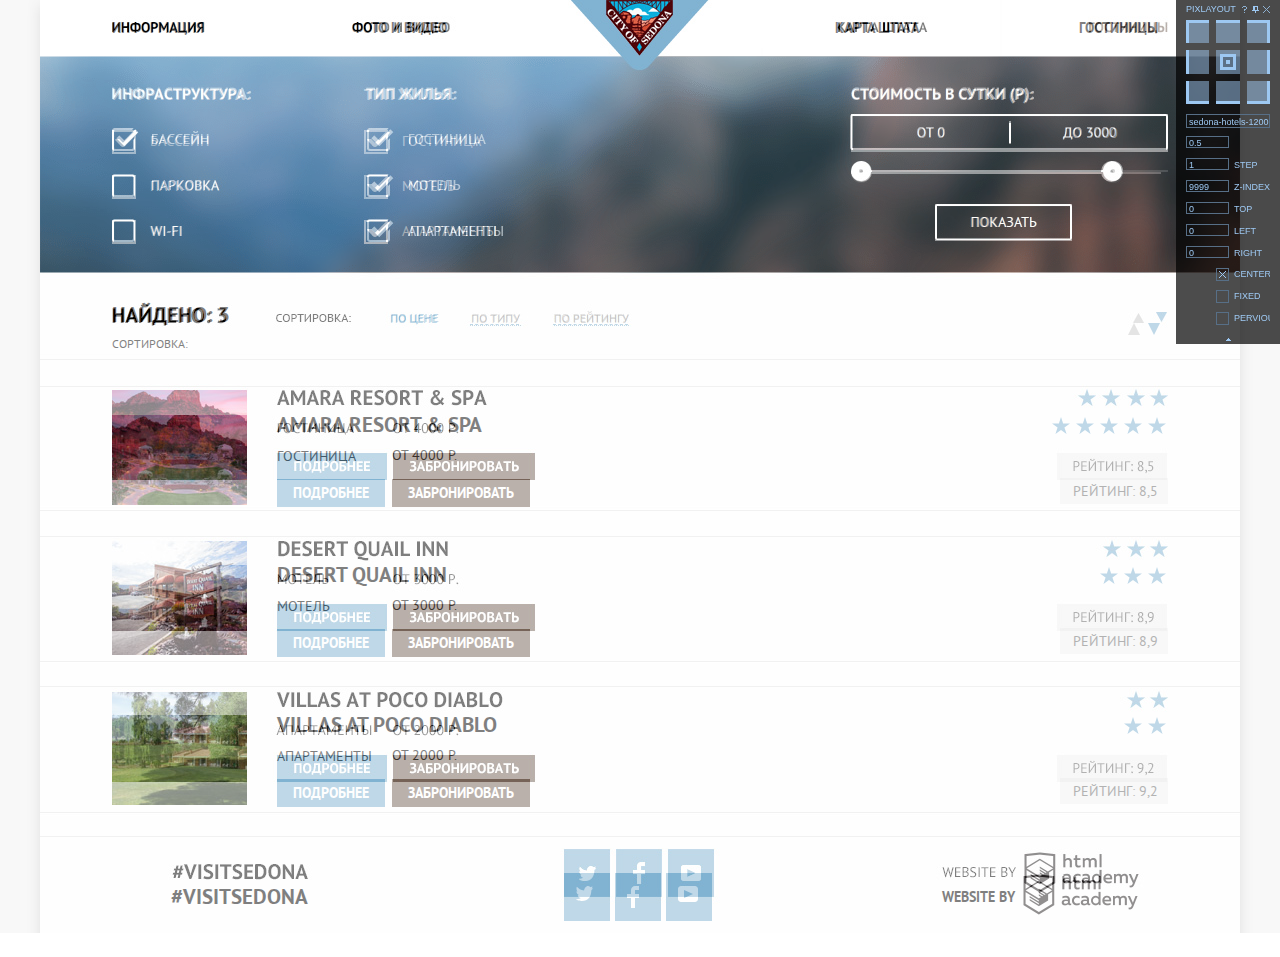
==== проект/hotels.html @ e49a7a33 "sedona-html with css without stylgute" ====
<!DOCTYPE html>
<html lang="ru">
<head>
  <title>Sedona</title>
  <meta charset="utf-8">
  <link rel="stylesheet" href="css/style.css">
  <link rel="stylesheet" href="css/normalaz.min.css">

  <script type="text/javascript" src="js/jquery-1.8.3.min.js"></script>
  <script type="text/javascript" src="js/jquery.pixlayout.0.9.7.js"></script>
  <script type="text/javascript">
  	$(function(){
  		$.pixlayout({clip: true, src: "sedona-hotels-1200.jpg", show:true, center:true, top:0, left:0, pervious: false});
  });
  </script>

</head>

<body>
  <header class="header">
    <div class="wrapper">
    <nav class="site-navigation">
      <ul class="list-menu-left">
        <li class="item-menu-left"><a href="#" class="link-item-menu">Информация</a></li>
        <li class="item-menu-left"><a href="#" class="link-item-menu">Фото и видео</a></li>
      </ul>
        <a class="linck-logo" href="index.html">
          <img src="img/logo-min.png" alt="логотип" class="logo">
        </a>
     <ul class="list-menu-right">
        <li class="item-menu-right"><a href="#" class="link-item-menu">Карта штата</a></li>
        <li class="item-menu-right"><a href="hotels.html" class="link-item-menu">Гостиницы</a></li>
      </ul>
    </nav>
  </div>
  </header>
  <main>
    <div class="wrapper">
      <section class="filter">
        <h2 class="visually-hidden">Фильтер</h2>
        <form action="#" class="filter-form row">
          <figure class="infrastructure">
            <figcaption class="infrastructure-name">Инфраструктура:</figcaption>
            <input type="checkbox" name="pool" checked id="pool">
            <label for="pool" class="pool">Бассейн</label>
            <input type="checkbox" name="parking" id="parking">
            <label for="parking" class="parking">Парковка</label>
            <input type="checkbox" name="wi-fi" id="wi-fi">
            <label for="wi-fi" class="wi-fi">Wi-fi</label>
          </figure>
          <figure class="type-of-housing">
            <figcaption class="type-of-housing-name">Тип жилья:</figcaption>
            <input type="checkbox" name="hotel" checked id="hotel">
            <label for="hotel" class="hotel">Гостиница</label>
            <input type="checkbox" name="motel" id="motel" checked>
            <label for="motel" class="motel">мотель</label>
            <input type="checkbox" name="apartment" id="apartment" checked>
            <label for="apartment" class="apartment">апартаменты</label>
          </figure>
          <div class="cost">
          <span class="name-cost">Стоимость в сутки (Р):</span>
          <p class="border-container">
          <label for="max" class="cost-min">от 0</label>
          <label for="min" class="cost-max">до 3000</label>
          </p>
          <input type="number" name="max" id="max">
          <input type="number" name="min" id="min">
          <p class="img-slider">
            <span class="img-thumb left"></span>
            <span class="img-thumb right"></span>
            <span class="track"></span>
            <span class="track-active"></span>
          </p>
          <button type="button" class="filter-btn">ПОКАЗАТЬ</button>
        </div>
        </form>
      </section>
    </div>
    <div class="wrapper">
      <section class="sorting row">
        <h2 class="visually-hidden">Сортировка товара по убыванию или возрастанию</h2>
        <p class="blog-name-sorting">
        <span class="number-of-found">Найдено: 3</span>
        <span class="name-sorting">СОРТИРОВКА:</span>
      </p>
       <p class="blog-link-sorting">
        <a href="#" class="sorting-link-price active">ПО ЦЕНЕ</a>
        <a href="#" class="sorting-link-type">ПО ТИПУ</a>
        <a href="#" class="sorting-link-rating">ПО РЕЙТИНГУ</a>
      </p>
    <p class="blog-point-sorting">
        <a href="#" class="point-increase"></a>
        <a href="#" class="point-decrease active"></a>
      </p>
      </section>
    </div>
    <div class="wrapper">
      <section class="hotels">
        <h2 class="visually-hidden">Список отелей</h2>
        <ul class="list-hotels">
          <li class="item-hotel">
            <article class="hotel row">
              <img src="img/Layer21.jpg" alt="фото Amara Resort & Spa" class="img-hotel">
              <div class="description-hotel">
                <h3 class="name-hotel">Amara Resort & Spa</h3>
                <p class="characteristic-hotel">
                <span class="type-hotel">Гостиница</span>
                <span class="cost-hotel">ОТ 4000 Р.</span>
                </p>
                <p class="btn-hotel">
                <a href="#" class="detail-hotel">Подробнее</a>
                <a href="#" class="book-hotel">Забронировать</a>
              </p>
              </div>
            <div class="rating-hotel">
              <p class="points">
                  <span class="points-rating"></span>
                  <span class="points-rating"></span>
                  <span class="points-rating"></span>
                  <span class="points-rating"></span>
                  <span class="points-rating"></span>
                </p>
                  <span class="text-rating">Рейтинг: 8,5</span>
                </div>
            </article>
          </li>
          <li class="item-hotel">
            <article class="hotel row">
              <img src="img/Layer22.jpg" alt="фото Desert Quail Inn" class="img-hotel">
              <div class="description-hotel">
                <h3 class="name-hotel">Desert Quail Inn</h3>
                <p class="characteristic-hotel">
                <span class="type-hotel">Мотель</span>
                <span class="cost-hotel">ОТ 3000 Р.</span>
               </p>
                <p class="btn-hotel">
                <a href="№" class="detail-hotel">Подробнее</a>
                <a href="№" class="book-hotel">Забронировать</a>
              </p>
              </div>
              <div class="rating-hotel">
              <p class="points">
                <span class="points-rating"></span>
                <span class="points-rating"></span>
                <span class="points-rating"></span>
              </p>
                <span class="text-rating">Рейтинг: 8,9</span>
              </div>
            </article>
          </li>
          <li class="item-hotel">
            <article class="hotel row">
              <img src="img/Layer23.jpg" alt="фото Villas at Poco Diablo" class="img-hotel">
              <div class="description-hotel">
                <h3 class="name-hotel">Villas at Poco Diablo</h3>
                <p class="characteristic-hotel">
                <span class="type-hotel">Апартаменты</span>
                <span class="cost-hotel">ОТ 2000 Р.</span>
              </p>
                <p class="btn-hotel">
                <a href="№" class="detail-hotel">Подробнее</a>
                <a href="№" class="book-hotel">Забронировать</a>
              </p>
              </div>
              <div class="rating-hotel">
              <p class="points">
                <span class="points-rating"></span>
                <span class="points-rating"></span>
              </p>
                <span class="text-rating">Рейтинг: 9,2</span>
              </div>
            </article>
          </li>
        </ul>
      </section>
    </div>
  </main>
  <div class="wrapper">
  <footer class="footer footer-fix">
      <p class="visit">
        <span>#visitSEDONA</span>
      </p>
      <ul class="list-social">
        <li class="item-social tweeter">
          <a href="#" class="visually-hidden">твитер</a>
        </li>
        <li class="item-social  fasbook">
          <a href="#" class="visually-hidden">фасбук</a>
        </li>
        <li class="item-social  yt">
          <a href="#" class="visually-hidden">youtub</a>
        </li>
      </ul>
      <div class="copyright">
        <span class="description-copyright">WEBSITE by</span>
        <a href="https://htmlacademy.ru/" class="linck-copyright">
         <img src="img/logo_html.png" alt="HTML-Academy" class="logo-academy">
        </a>
      </div>
  </footer>
</div>
  </body>
</html>
---- проект/css/style.css ----
body{
  margin: 0;
  padding: 0;
  font-family:  "PTSans","Arial", sans-serif;
  font-weight: bold;
  font-size: 14px;
  line-height: 26px;
  text-decoration: none;
  color: #000;
  text-transform: uppercase;
}
@font-face {
  font-family: "PTSans";
  font-weight: normal;
  src: url("../fonts/web/ptsans.woff");
  src: url("../fonts/web/ptsans.woff2");
}
@font-face {
  font-family: "PTSans";
  font-weight: bold;
  src: url("../fonts/web/ptsansbold.woff");
  src: url("../fonts/web/ptsansbold.woff2");
}
.wrapper {
  width: 1200px;
  margin: 0 auto;
  position: relative;
}
.row {
  display: flex;
  justify-content: space-between;
  padding: 0 72px;
}
.visually-hidden {
  position: absolute;
  overflow: hidden;
  clip: rect(0 0 0 0);
  height: 1px;
  width: 1px;
  padding: 0;
  border: 0;
}
.site-navigation {
  display: flex;
  position: relative;
  z-index: 2;
  margin-bottom: -21px;
}
.header .list-menu-left,
.header .list-menu-right {
  display: flex;
  justify-content: space-around;
  flex-wrap: wrap;
  list-style: none;
  margin: 0;
  width: 44%;
  padding: 0;
  padding-top: 15px;
  padding-bottom: 15px;
  margin-right: 48px;
}
.header .list-menu-right {
  margin-right: 0;
  margin-left: 48px;
}
.header .item-menu-right,
.header .item-menu-left {
  padding-right: 5px;
}
.header .link-item-menu {
  text-decoration: none;
  color: #000;
}
.header .linck-logo {
  display: block;
  width: 12%;
  text-decoration: none;
}
.logo-poster {
  display: flex;
  flex-direction: column;
  align-items: center;
  background-image: url("../img/intro.jpg");
  background-repeat: no-repeat;
  overflow: hidden;
  background-position: 0 -56px;
  margin-bottom: 51px;
}
.logo-poster .slogan {
  margin: 0;
  margin-top: 569px;
  margin-bottom: 26px;
  padding: 0;
  font-size: 21px;
  font-family:  "PTSans","Arial", sans-serif;
  font-weight: bold;
  width: 450px;
  text-align: center;
}
.logo-poster .text {
  color: #333;
  font-size: 14px;
  font-family:  "PTSans","Arial", sans-serif;
  font-weight: normal;
}
.features {
  position: absolute;
  top: 256px;
}
.features .list-features {
  display: flex;
  list-style: none;
  margin: 0;
  padding: 0;
  width: 100%;
  background-color: #fff;
}
.features .item-feature {
  display: flex;
  flex-direction: column;
  align-items: center;
  width: calc(100%/3);
  padding-top: 159px;
  padding-bottom: 78px;
  padding-left: 45px;
  padding-right: 46px;
}
.features .item-feature::before {
  content: "";
  display: block;
  width: 79px;
  height: 77px;
  background-image: url("../img/icon-1.svg");
  background-repeat: no-repeat;
  position: absolute;
  top: 60px;
}
.features .food::before {
  background-image: url("../img/icon-3.svg");
  background-repeat: no-repeat;
}
.features .present::before {
  background-image: url("../img/icon-2.svg");
  background-repeat: no-repeat;
}
.features .name-feature {
  font-family:  "PTSans","Arial", sans-serif;
  font-weight: bold;
  font-size: 21px;
  margin: 0;
  margin-bottom: 17px;
  padding: 0;
}
.features .description-feature{
  color: #333;
  width: 309px;
  line-height: 24px;
  text-align: center;
  margin: 0;
  padding: 0;
}
.advantages .list-advantages {
  display: flex;
  flex-wrap: wrap;
  list-style: none;
  margin: 0;
  padding: 0;
}
.advantages .item-advantage {
  display: flex;
  position: relative;
  flex-direction: column;
  align-items: center;
  width: calc(100%/3);
  padding: 46px;
  padding-bottom: 57px;
  box-sizing: border-box;
  background-color: #eeeeee;
}
.advantages .name-advantage {
  margin: 0;
  padding: 0;
  margin-bottom: 20px;
  width: 151px;
  font-family:  "PTSans","Arial", sans-serif;
  font-weight: bold;
  font-size: 21px;
  line-height: 22px;
  text-align: center;
}
.advantages .namber-advantage {
  text-align: center;
  font-weight: normal;
  padding: 0;
  margin: 0;
}
.advantages .description-advantage {
  text-align: center;
  font-weight: normal;
  padding: 0;
  margin: 0;
  width: 282px;
  margin-top: 17px;
  line-height: 23px;
}
.img-advantage-first,
 .img-advantage-second {
  background-image: url("../img/Layer3.jpg");
  background-size: 100%;
  background-repeat: no-repeat;
  background-position: center;
  background-color: #81b3d2;
  width: calc(100%/3*2);
}
.img-advantage-first {
  background-image: url("../img/Layer2.jpg");
  background-position: center;
  background-repeat: no-repeat;
}
.advantages .item-advantage:first-child,
.advantages .item-advantage:nth-child(2) {
  flex-direction: row-reverse;
  align-items: stretch;
  width: 100%;
  background-color: #81b3d2;
  padding: 0;
}
.advantages .item-advantage:first-child {
  flex-direction: row;
  margin-bottom: 328px;
}
.advantages .side-advantage {
  margin-top: 46px;
  margin-bottom: 58px;
  width: calc(100%/3);
  color: #fff;
  padding: 0;
  display: flex;
  flex-direction: column;
  align-items: center;
}
.search {
  display: flex;
  flex-direction: column;
  align-items: center;
  padding-top: 51px;

}
.search .question {
  font-family:  "PTSans","Arial", sans-serif;
  font-weight: bold;
  font-size: 30px;
  line-height: 36px;
}
.search .search-help {
  font-family:  "PTSans","Arial", sans-serif;
  font-weight: normal;
  font-size: 14px;
  line-height: 24px;
  width: 399px;
  margin: 0;
  margin-top: 22px;
  margin-bottom: 46px;
  padding: 0;
  text-align: center;
}
.search .search-btn {
  border: 0;
  padding: 31px 139px;
  font-size: 21px;
  line-height: 26px;
  font-family:  "PTSans","Arial", sans-serif;
  font-weight: bold;
  color: #fff;
  background-color: #766357;
  text-transform: uppercase;
}
.map {
  position: relative;
  z-index: 2;
}
.footer {
  position: absolute;
  z-index: 3;
  left: 0;
  display: flex;
  align-items: center;
  background-color: rgba(255,255,255,0.7);
  height: 120px;
  top: -128px;
  width: 1200px;
}
.footer .visit {
  margin: 0;
  padding: 0;
  width: calc(100%/3);
  font-size: 21px;
  line-height: 26px;
  font-family:  "PTSans","Arial", sans-serif;
  font-weight: bold;
  padding-left: 131px;
  box-sizing: border-box;
}
.footer .list-social {
  display: flex;
  list-style: none;
  justify-content: center;
  width: calc(100%/3);
  box-sizing: border-box;
  margin: 0;
  padding: 0;
}
.footer .item-social {
  padding: 13px 12px;
  background-color: #81b3d2;
  margin-right: 5px;
}
.footer .item-social::before {
  content: "";
  display: block;
  width: 22px;
  height: 22px;
  background-image: url("../img/t.svg");
  background-repeat: no-repeat;
}
.footer .fasbook::before {
  background-image: url("../img/fb-icon.svg");
  background-repeat: no-repeat;
}
.footer .yt::before {
  background-image: url("../img/youtube.svg");
  background-repeat: no-repeat;
}
.footer .copyright {
  display: flex;
  align-items: center;
  justify-content: center;
  width: calc(100%/3);
  box-sizing: border-box;
}
.footer .linck-copyright {
  margin-left: 8px;
  margin-top: 3px;
}
.search-popup {
  display: none;
}
.filter {
  background-image: url("../img/filter background.png");
}
.filter .filter-form {
  padding-top: 27px;
}
.filter .infrastructure,
.filter .type-of-housing {
  margin: 0;
  display: flex;
  flex-direction: column;
  width: 488px;
  padding-left: 19px;
}
.filter .infrastructure{
  width: 241px;
  padding-left: 0;
}
.filter .infrastructure-name,
.filter .type-of-housing-name {
  color: #fff;
  text-transform: uppercase;
  font-size: 16px;
  line-height: 21px;
  font-weight: bold;
  font-family:  "PTSans","Arial", sans-serif;
  margin-bottom: 25px;
}
.infrastructure label,
.type-of-housing label {
  color: #fff;
  position: relative;
  text-transform: uppercase;
  vertical-align: middle;
  font-size: 14px;
  line-height: 21px;
  font-weight: normal;
  font-family:  "PTSans","Arial", sans-serif;
  margin-bottom: 21px;
}
.infrastructure input[type="checkbox"],
.type-of-housing input[type="checkbox"] {
  display: none;
}
.infrastructure input[type="checkbox"] + label::before,
.type-of-housing input[type="checkbox"] + label::before {
  content: "";
  display: inline-block;
  vertical-align: middle;
  width: 20px;
  height: 20px;
  border: 2px solid #fff;
  margin-right: 14px;
}
.infrastructure input[type="checkbox"]:checked + label::after,
.type-of-housing input[type="checkbox"]:checked + label::after {
  content: "";
  display: block;
  position: absolute;
  top: -1px;
  left: 3px;
  width: 15px;
  border-radius: 4px;
  height: 5px;
  border: 4px solid #fff;
  border-top-color: transparent;
  border-right-color: transparent;
  transform: rotate(-45deg);
}

.cost {
  width: 328px;
  padding-left: 14px;
  margin-top: -2px;
}
.cost .name-cost {
  color: #fff;
  text-transform: uppercase;
  font-size: 16px;
  line-height: 21px;
  font-weight: bold;
  font-family:  "PTSans","Arial", sans-serif;
}
.cost .border-container {
  padding-top: 4px;
  padding-bottom: 4px;
  border: 2px solid #fff;
  margin: 0;
  margin-top: 6px;
}
.cost label {
  display: inline-block;
  width: 151px;
  text-align: center;
  color: #fff;
  text-transform: uppercase;
  font-size: 14px;
  line-height: 21px;
  font-weight: normal;
  font-family:  "PTSans","Arial", sans-serif;
}
.cost .cost-min {
  border-right: 2px solid #fff;
  width: 156px;
}
.cost input[type="number"]{
  display: none;
}
.cost .img-slider {
  margin: 0;
  padding: 0;
  position: relative;
  margin-top: 20px;
  margin-bottom: 40px;
}
.cost .track {
  position: absolute;
  display: block;
  width: 310px;
  height: 2px;
  background-color: rgba(255,255,255,0.5);
}
.cost .track-active {
  position: absolute;
  display: block;
  width: 255px;
  height: 2px;
  background-color: #FFF;
}
.cost .img-thumb {
  position: absolute;
  top: -11px;
  display: block;
  width: 21px;
  height: 21px;
  border: 9px solid #fff;
  box-sizing: border-box;
  border-radius: 50%;
  background-color: rgba(255,255,255,0.5);
}
.cost .right {
  position: absolute;
  top: -11px;
  left: 250px;
}
.cost .filter-btn {
  background-color: transparent;
  border: 2px solid #fff;
  color: #fff;
  text-transform: uppercase;
  font-size: 14px;
  line-height: 21px;
  font-weight: normal;
  font-family:  "PTSans","Arial", sans-serif;
  padding: 6px 33px;
  margin-left: 84px;
  margin-top: 12px;
  margin-bottom: 31px;
}
.sorting {
  padding-top: 30px;
  padding-bottom: 30px;
}
.sorting .number-of-found {
  margin-right: 43px;
  text-transform: uppercase;
  font-size: 21px;
  line-height: 26px;
  font-weight: bold;
  font-family:  "PTSans","Arial", sans-serif;
  color: #000;
}
.sorting .name-sorting {
  text-transform: uppercase;
  font-size: 12px;
  line-height: 18px;
  font-weight: normal;
  font-family:  "PTSans","Arial", sans-serif;
  color: #000;
}
.sorting [class^="sorting-link"] {
  margin-left: 30px;
  text-transform: uppercase;
  font-size: 12px;
  line-height: 18px;
  font-weight: normal;
  font-family:  "PTSans","Arial", sans-serif;
  color: rgba(0,0,0,0.3);
  text-decoration-color: #81b3d2;
  text-decoration-style: dashed;
}
.sorting [class^="sorting-link"].active {
  text-decoration: none;
  color: #81b3d2;
}
.sorting [class^="blog"] {
  box-sizing: border-box;
  margin: 0;
  padding: 0;
}
.blog-name-sorting {
  width: 241px;
}
.sorting .blog-link-sorting {
  width: 576px;
  display: block;
  padding-left: 7px;
  padding-top: 3px;
}
.blog-point-sorting {
  width: 241px;
  display: flex;
  justify-content: flex-end;
  align-items: center;
}
.sorting .point-increase,
.sorting .point-decrease {
  text-decoration: none;
  width: 20px;
}
.sorting .point-increase::before {
  display: block;
  content: "";
  width: 0px;
  border: 12px solid #cacaca;
  border-left-width: 6px;
  border-right-width: 6px;
  border-left-color: transparent;
  border-right-color: transparent;
  height: 0px;
  border-top: 0;
}
.sorting .point-decrease::before {
  display: block;
  content: "";
  width: 0px;
  border: 12px solid #81b3d2;
  border-left-width: 6px;
  border-right-width: 6px;
  border-left-color: transparent;
  border-right-color: transparent;
  height: 0px;
  border-bottom: 0;
}
.hotels .list-hotels {
  list-style: none;
  margin: 0;
  padding: 0;
}
.hotels .item-hotel {
  border-top: 1px solid #e5e5e5;
  margin: 0;
  padding: 0;
  padding-top: 25px;
  padding-bottom: 31px;
}
.hotels .img-hotel {
  width: 135px;
  margin-top: 3px;
  margin-right: 30px;
}
.hotels .description-hotel {
  display: flex;
  flex-direction: column;
  justify-content: flex-start;
  margin-right: auto;
  width: 360px;
  box-sizing: border-box;
  text-transform: uppercase;
  font-size: 14px;
  line-height: 21px;
  font-weight: normal;
  font-family:  "PTSans","Arial", sans-serif;
  color: #000;
}
.hotels .rating-hotel {
  width: 241px;
}
.hotels .name-hotel {
  margin: 0;
  padding: 0;
  margin-bottom: 7px;
  text-transform: uppercase;
  font-size: 21px;
  line-height: 26px;
  font-weight: bold;
  font-family:  "PTSans","Arial", sans-serif;
  color: #000;
}
.hotels .characteristic-hotel {
  margin: 0;
  margin-bottom: 16px;
  padding: 0;
}
.hotels .type-hotel {
  display: inline-block;
  width: 111px;
  vertical-align: middle;
}
.hotels .btn-hotel {
  margin: 0;
  padding: 0;
}
.hotels .detail-hotel,
.hotels .book-hotel {
  text-decoration: none;
  text-transform: uppercase;
  font-size: 14px;
  line-height: 21px;
  font-weight: bold;
  font-family:  "PTSans","Arial", sans-serif;
  color: #fff;
  padding: 5px 16px;
  background-color: #81b3d2;
}
.hotels .book-hotel {
  background-color: #766357;
  margin-left: 3px;
}
.hotels .points {
  margin: 0;
  margin-bottom: 40px;
  padding: 0;
  text-align: end;
}
.hotels .points-rating {
  display: inline-block;
  vertical-align: middle;
  background-image: url("../img/star .svg");
  background-repeat: no-repeat;
  width: 20px;
  height: 20px;
}
.hotels .text-rating {
  display: block;
  padding-left: 13px;
  margin-left: 133px;
  background-color: #f2f2f2;
  color: #666666;
  font-weight: normal;
}
.footer-fix {
  position: static;
  border-top:  1px solid #e5e5e5;
}
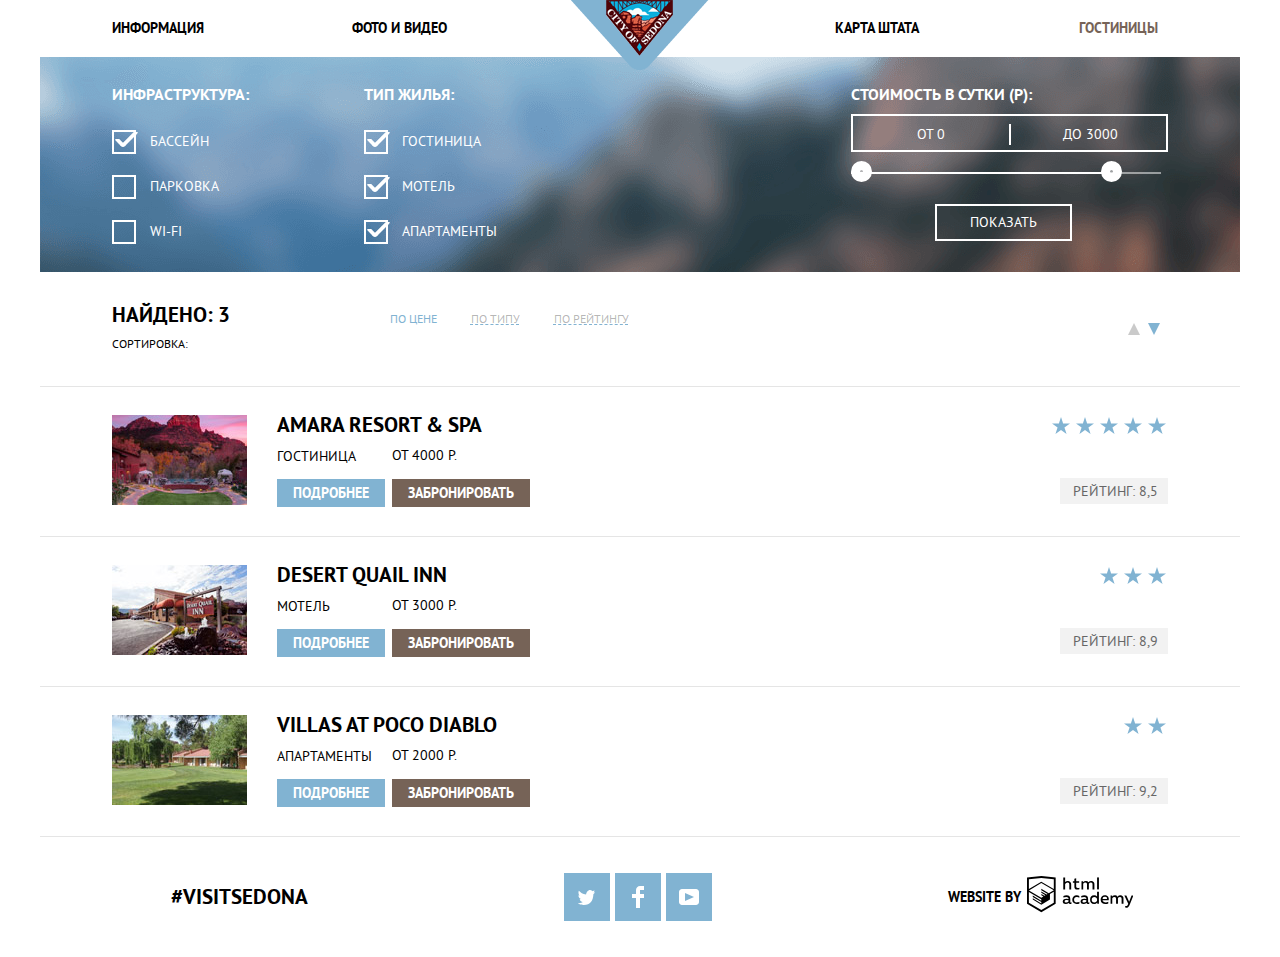
==== commit 06eceda1: "без JS" ====
--- a/проект/hotels.html
+++ b/проект/hotels.html
@@ -3,17 +3,8 @@
 <head>
   <title>Sedona</title>
   <meta charset="utf-8">
-  <link rel="stylesheet" href="css/style.css">
+  <link rel="stylesheet" href="css/style-pref.css">
   <link rel="stylesheet" href="css/normalaz.min.css">
-
-  <script type="text/javascript" src="js/jquery-1.8.3.min.js"></script>
-  <script type="text/javascript" src="js/jquery.pixlayout.0.9.7.js"></script>
-  <script type="text/javascript">
-  	$(function(){
-  		$.pixlayout({clip: true, src: "sedona-hotels-1200.jpg", show:true, center:true, top:0, left:0, pervious: false});
-  });
-  </script>
-
 </head>
 
 <body>
@@ -25,11 +16,11 @@
         <li class="item-menu-left"><a href="#" class="link-item-menu">Фото и видео</a></li>
       </ul>
         <a class="linck-logo" href="index.html">
-          <img src="img/logo-min.png" alt="логотип" class="logo">
+          <img src="img/logo-min.png" alt="логотип" class="logo" width="138" height="70">
         </a>
      <ul class="list-menu-right">
         <li class="item-menu-right"><a href="#" class="link-item-menu">Карта штата</a></li>
-        <li class="item-menu-right"><a href="hotels.html" class="link-item-menu">Гостиницы</a></li>
+        <li class="item-menu-right"><a href="hotels.html" class="link-item-menu-current">Гостиницы</a></li>
       </ul>
     </nav>
   </div>
@@ -100,9 +91,9 @@
         <ul class="list-hotels">
           <li class="item-hotel">
             <article class="hotel row">
-              <img src="img/Layer21.jpg" alt="фото Amara Resort & Spa" class="img-hotel">
+              <img src="img/Layer21.jpg" alt="фото Amara Resort & Spa" class="img-hotel" width="135" height="90">
               <div class="description-hotel">
-                <h3 class="name-hotel">Amara Resort & Spa</h3>
+                <a href="#" class="linck-name-hotel"><h3 class="name-hotel">Amara Resort & Spa</h3></a>
                 <p class="characteristic-hotel">
                 <span class="type-hotel">Гостиница</span>
                 <span class="cost-hotel">ОТ 4000 Р.</span>
@@ -126,9 +117,9 @@
           </li>
           <li class="item-hotel">
             <article class="hotel row">
-              <img src="img/Layer22.jpg" alt="фото Desert Quail Inn" class="img-hotel">
+              <img src="img/Layer22.jpg" alt="фото Desert Quail Inn" class="img-hotel" width="135" height="90">
               <div class="description-hotel">
-                <h3 class="name-hotel">Desert Quail Inn</h3>
+                <a href="#" class="linck-name-hotel"><h3 class="name-hotel">Desert Quail Inn</h3></a>
                 <p class="characteristic-hotel">
                 <span class="type-hotel">Мотель</span>
                 <span class="cost-hotel">ОТ 3000 Р.</span>
@@ -150,9 +141,9 @@
           </li>
           <li class="item-hotel">
             <article class="hotel row">
-              <img src="img/Layer23.jpg" alt="фото Villas at Poco Diablo" class="img-hotel">
+              <img src="img/Layer23.jpg" alt="фото Villas at Poco Diablo" class="img-hotel" width="135" height="90">
               <div class="description-hotel">
-                <h3 class="name-hotel">Villas at Poco Diablo</h3>
+                <a href="#" class="linck-name-hotel"><h3 class="name-hotel">Villas at Poco Diablo</h3></a>
                 <p class="characteristic-hotel">
                 <span class="type-hotel">Апартаменты</span>
                 <span class="cost-hotel">ОТ 2000 Р.</span>
@@ -194,7 +185,19 @@
       <div class="copyright">
         <span class="description-copyright">WEBSITE by</span>
         <a href="https://htmlacademy.ru/" class="linck-copyright">
-         <img src="img/logo_html.png" alt="HTML-Academy" class="logo-academy">
+          <svg data-name="Layer-1" viewBox="0 0 113 39">
+          <path d="M401.93,351.51a2.07,2.07,0,0,0,.58-0.11v1.4a3.41,3.41,0,0,1-1.24.22,1.75,1.75,0,0,1-1.75-1,5.08,5.08,0,0,1-3.3,1.13c-1.59,0-3.06-.87-3.06-2.68,0-2.24,2.08-2.93,3.9-2.93a11.63,11.63,0,0,1,2.28.26v-0.31c0-1.09-.8-1.86-2.3-1.86a7.79,7.79,0,0,0-3.15.67v-1.79a10.72,10.72,0,0,1,3.35-.58c2.48,0,4,1.18,4,3.83v3.14A0.57,0.57,0,0,0,401.93,351.51Zm-6.76-1.19a1.42,1.42,0,0,0,1.64,1.29,3.56,3.56,0,0,0,2.53-1V349.1a10.21,10.21,0,0,0-1.9-.22C396.34,348.89,395.17,349.23,395.17,350.33Z" transform="translate(-355.09 -323.29)" fill="#fff"/>
+          <path d="M408.15,343.91a5.29,5.29,0,0,1,2.7.67v1.79a4.28,4.28,0,0,0-2.42-.73,2.89,2.89,0,1,0,0,5.76,5.26,5.26,0,0,0,2.55-.67v1.8a6.58,6.58,0,0,1-2.9.6,4.42,4.42,0,0,1-4.72-4.54A4.54,4.54,0,0,1,408.15,343.91Z" transform="translate(-355.09 -323.29)" fill="#fff"/>
+          <path d="M420.93,351.51a2.07,2.07,0,0,0,.58-0.11v1.4a3.41,3.41,0,0,1-1.24.22,1.75,1.75,0,0,1-1.75-1,5.08,5.08,0,0,1-3.3,1.13c-1.59,0-3.06-.87-3.06-2.68,0-2.24,2.08-2.93,3.9-2.93a11.63,11.63,0,0,1,2.28.26v-0.31c0-1.09-.8-1.86-2.3-1.86a7.79,7.79,0,0,0-3.15.67v-1.79a10.72,10.72,0,0,1,3.35-.58c2.48,0,4,1.18,4,3.83v3.14A0.57,0.57,0,0,0,420.93,351.51Zm-6.76-1.19a1.42,1.42,0,0,0,1.64,1.29,3.56,3.56,0,0,0,2.53-1V349.1a10.21,10.21,0,0,0-1.9-.22C415.33,348.89,414.17,349.23,414.17,350.33Z" transform="translate(-355.09 -323.29)" fill="#fff"/>
+          <path d="M431.76,340.14V352.9H430v-1.39a4.07,4.07,0,0,1-3.35,1.62,4.62,4.62,0,0,1,0-9.22,4,4,0,0,1,3.15,1.37v-5.14h2ZM427,345.62a2.9,2.9,0,0,0,0,5.8,3,3,0,0,0,2.79-1.84v-2.13A3.06,3.06,0,0,0,427,345.62Z" transform="translate(-355.09 -323.29)" fill="#fff"/>
+          <path d="M438.08,343.91c3.48,0,4.68,2.81,4.12,5.34h-6.58c0.22,1.57,1.75,2.22,3.35,2.22a6.41,6.41,0,0,0,2.77-.62v1.68a7.5,7.5,0,0,1-3.14.6c-2.68,0-5-1.53-5-4.61A4.39,4.39,0,0,1,438.08,343.91Zm0.09,1.62a2.39,2.39,0,0,0-2.57,2.26h4.85A2.06,2.06,0,0,0,438.17,345.53Z" transform="translate(-355.09 -323.29)" fill="#fff"/>
+          <path d="M444.19,352.9v-8.75h1.73v1.09a4,4,0,0,1,2.92-1.33,3,3,0,0,1,2.73,1.4,4.33,4.33,0,0,1,3.06-1.4,3.21,3.21,0,0,1,3.32,3.52v5.47h-2v-5.41a1.67,1.67,0,0,0-1.73-1.84,2.94,2.94,0,0,0-2.17,1.18c0,0.2,0,.4,0,0.6v5.47h-2v-5.41a1.67,1.67,0,0,0-1.73-1.84,3.11,3.11,0,0,0-2.32,1.35v5.91h-2Z" transform="translate(-355.09 -323.29)" fill="#fff"/>
+          <path d="M466.56,344.15h2l-4.1,9.93c-0.95,2.28-2.19,3-3.52,3a5,5,0,0,1-1.15-.15v-1.66a3,3,0,0,0,.89.13c0.95,0,1.66-.67,2.17-2l0.18-.44-4.16-8.82H461l3,6.6Z" transform="translate(-355.09 -323.29)" fill="#fff"/>
+          <path d="M395.75,324.82v5a4,4,0,0,1,2.83-1.2,3.41,3.41,0,0,1,3.61,3.57v5.41h-2v-5.16a1.9,1.9,0,0,0-2-2.1,3.08,3.08,0,0,0-2.44,1.46v5.8h-2V324.82h2Z" transform="translate(-355.09 -323.29)" fill="#fff"/>
+          <path d="M407.52,325.71v3.12h3.17v1.71h-3.17v4c0,1.15.53,1.53,1.66,1.53a4.71,4.71,0,0,0,1.77-.35v1.68a7.14,7.14,0,0,1-2.35.38,2.68,2.68,0,0,1-3-2.88v-4.38H404v-1.71h1.57v-2.64Z" transform="translate(-355.09 -323.29)" fill="#fff"/>
+          <path d="M413.19,337.58v-8.75h1.73v1.09a4,4,0,0,1,2.92-1.33,3,3,0,0,1,2.73,1.4,4.33,4.33,0,0,1,3.06-1.4,3.21,3.21,0,0,1,3.32,3.52v5.47h-2v-5.41a1.67,1.67,0,0,0-1.73-1.84,2.94,2.94,0,0,0-2.17,1.18c0,0.2,0,.4,0,0.6v5.47h-2v-5.41a1.67,1.67,0,0,0-1.73-1.84,3.11,3.11,0,0,0-2.32,1.35v5.91h-2Z" transform="translate(-355.09 -323.29)" fill="#fff"/>
+          <rect x="74.72" y="1.52" width="1.95" height="12.76" fill="#fff"/>
+          <path d="M370.53,323.31l-0.16,0-15.28,1.6v28L370.37,362l15.28-9.09v-28Zm13.12,28.45-13.28,7.9-13.28-7.9V340.28l13.22,7.87,0,1.43-9.07-5.4v1.38l9.11,5.47,0,1.46-9.1-5.42v1.38l9.11,5.47h0l9.19-5.5v-1.39h0v-4.52l4.1-2.45v11.67Zm0-13.16L380,340.74h0l-1.68,1-8-4.76v1.38l6.84,4.07-0.06,0-0.15.09-1,.57-5.64-3.36v1.38l4.45,2.65-1.05.7,0,0-3.36-2v1.38l2.21,1.3-2.25,1.35-13.16-7.82,13.17-7.92h0Zm0-1.39-13.35-7.87h0l-13.2,7.86v-10.5l13.28-1.39,13.28,1.39v10.51Z" transform="translate(-355.09 -323.29)" fill="#fff"/></svg>
         </a>
       </div>
   </footer>
--- a/проект/css/style-pref.css
+++ b/проект/css/style-pref.css
@@ -0,0 +1,1161 @@
+body{
+  margin: 0;
+  padding: 0;
+
+  font-family:  "PTSans","Arial", sans-serif;
+  font-weight: bold;
+  font-size: 14px;
+  line-height: 26px;
+  text-decoration: none;
+  color: #000;
+  text-transform: uppercase;
+}
+@font-face {
+  font-family: "PTSans";
+  font-weight: normal;
+  src: url("../fonts/web/ptsans.woff");
+  src: url("../fonts/web/ptsans.woff2");
+}
+@font-face {
+  font-family: "PTSans";
+  font-weight: bold;
+  src: url("../fonts/web/ptsansbold.woff");
+  src: url("../fonts/web/ptsansbold.woff2");
+}
+.wrapper {
+  width: 1200px;
+  margin: 0 auto;
+  position: relative;
+}
+.row {
+  display: -webkit-box;
+  display: -ms-flexbox;
+  display: flex;
+  -webkit-box-pack: justify;
+      -ms-flex-pack: justify;
+          justify-content: space-between;
+  padding: 0 72px;
+}
+.visually-hidden {
+  position: absolute;
+  overflow: hidden;
+  clip: rect(0 0 0 0);
+  height: 1px;
+  width: 1px;
+  padding: 0;
+  border: 0;
+}
+.site-navigation {
+  display: -webkit-box;
+  display: -ms-flexbox;
+  display: flex;
+  position: relative;
+  z-index: 2;
+  margin-bottom: -21px;
+}
+.header .list-menu-left,
+.header .list-menu-right {
+  display: -webkit-box;
+  display: -ms-flexbox;
+  display: flex;
+  -ms-flex-pack: distribute;
+      justify-content: space-around;
+  -ms-flex-wrap: wrap;
+      flex-wrap: wrap;
+  list-style: none;
+  margin: 0;
+  margin-right: 48px;
+  width: 44%;
+  padding: 0;
+  padding-top: 15px;
+  padding-bottom: 15px;
+}
+.header .list-menu-right {
+  margin-right: 0;
+  margin-left: 48px;
+}
+.header .item-menu-right,
+.header .item-menu-left {
+  padding-right: 5px;
+}
+.header .link-item-menu {
+  text-decoration: none;
+  color: #000;
+}
+.header .link-item-menu-current {
+  text-decoration: none;
+  color: #766357;
+}
+.header .link-item-menu:hover,
+.header .link-item-menu:focus {
+  color: #81b3d2;
+  outline: none;
+}
+.header .link-item-menu:active {
+  color: rgba(0,0,0,0.3);
+  outline: none;
+}
+.header .linck-logo {
+  display: block;
+  width: 12%;
+  text-decoration: none;
+}
+.logo-poster {
+  display: -webkit-box;
+  display: -ms-flexbox;
+  display: flex;
+  -webkit-box-orient: vertical;
+  -webkit-box-direction: normal;
+      -ms-flex-direction: column;
+          flex-direction: column;
+  -webkit-box-align: center;
+      -ms-flex-align: center;
+          align-items: center;
+  margin-bottom: 51px;
+
+  background-color: #6d99c0;
+  background-image: url("../img/intro.jpg");
+  background-repeat: no-repeat;
+  overflow: hidden;
+  background-position: 0 -56px;
+}
+.logo-poster .slogan {
+  margin: 0;
+  margin-top: 569px;
+  margin-bottom: 26px;
+  padding: 0;
+  width: 450px;
+
+  font-size: 21px;
+  font-family:  "PTSans","Arial", sans-serif;
+  font-weight: bold;
+  text-align: center;
+}
+.logo-poster .text {
+  color: #333;
+  font-size: 14px;
+  font-family:  "PTSans","Arial", sans-serif;
+  font-weight: normal;
+}
+.features {
+  position: absolute;
+  top: 256px;
+}
+.features .list-features {
+  display: -webkit-box;
+  display: -ms-flexbox;
+  display: flex;
+  list-style: none;
+  margin: 0;
+  padding: 0;
+  width: 100%;
+
+  background-color: #fff;
+}
+.features .item-feature {
+  position: relative;
+  display: -webkit-box;
+  display: -ms-flexbox;
+  display: flex;
+  -webkit-box-orient: vertical;
+  -webkit-box-direction: normal;
+      -ms-flex-direction: column;
+          flex-direction: column;
+  -webkit-box-align: center;
+      -ms-flex-align: center;
+          align-items: center;
+  width: calc(100%/3);
+  padding-top: 159px;
+  padding-bottom: 78px;
+  padding-left: 45px;
+  padding-right: 46px;
+}
+.features .item-feature::before {
+  content: "";
+  display: block;
+  position: absolute;
+  top: 60px;
+  left: 50%;
+  transform: translateX(-50%);
+  width: 79px;
+  height: 77px;
+
+  background-image: url("../img/icon-1.svg");
+  background-repeat: no-repeat;
+}
+.features .food::before {
+  background-image: url("../img/icon-3.svg");
+  background-repeat: no-repeat;
+}
+.features .present::before {
+  background-image: url("../img/icon-2.svg");
+  background-repeat: no-repeat;
+}
+.features .name-feature {
+  margin: 0;
+  margin-bottom: 17px;
+  padding: 0;
+
+  font-family:  "PTSans","Arial", sans-serif;
+  font-weight: bold;
+  font-size: 21px;
+}
+.features .description-feature{
+  margin: 0;
+  padding: 0;
+
+  color: #333;
+  width: 309px;
+  line-height: 24px;
+  text-align: center;
+}
+.advantages .list-advantages {
+  display: -webkit-box;
+  display: -ms-flexbox;
+  display: flex;
+  -ms-flex-wrap: wrap;
+      flex-wrap: wrap;
+  list-style: none;
+  margin: 0;
+  padding: 0;
+}
+.advantages .item-advantage {
+  display: -webkit-box;
+  display: -ms-flexbox;
+  display: flex;
+  position: relative;
+  -webkit-box-orient: vertical;
+  -webkit-box-direction: normal;
+      -ms-flex-direction: column;
+          flex-direction: column;
+  -webkit-box-align: center;
+      -ms-flex-align: center;
+          align-items: center;
+  width: calc(100%/3);
+  padding: 46px;
+  padding-bottom: 57px;
+  -webkit-box-sizing: border-box;
+          box-sizing: border-box;
+
+  background-color: #eeeeee;
+}
+.advantages .name-advantage {
+  margin: 0;
+  padding: 0;
+  margin-bottom: 20px;
+  width: 151px;
+
+  font-family:  "PTSans","Arial", sans-serif;
+  font-weight: bold;
+  font-size: 21px;
+  line-height: 22px;
+  text-align: center;
+}
+.advantages .namber-advantage {
+  font-weight: normal;
+  padding: 0;
+  margin: 0;
+
+  text-align: center;
+}
+.advantages .description-advantage {
+  padding: 0;
+  margin: 0;
+  width: 282px;
+  margin-top: 17px;
+
+  line-height: 23px;
+  text-align: center;
+  font-weight: normal;
+}
+.img-advantage-first,
+ .img-advantage-second {
+  width: calc(100%/3*2);
+
+  background-image: url("../img/Layer3.jpg");
+  background-size: 100%;
+  background-repeat: no-repeat;
+  background-position: center;
+  background-color: #81b3d2;
+}
+.img-advantage-first {
+  background-color: #6d99c0;
+  background-image: url("../img/Layer2.jpg");
+  background-position: center;
+  background-repeat: no-repeat;
+}
+.advantages .item-advantage:first-child,
+.advantages .item-advantage:nth-child(2) {
+  -webkit-box-orient: horizontal;
+  -webkit-box-direction: reverse;
+      -ms-flex-direction: row-reverse;
+          flex-direction: row-reverse;
+  -webkit-box-align: stretch;
+      -ms-flex-align: stretch;
+          align-items: stretch;
+  padding: 0;
+  width: 100%;
+
+  background-color: #81b3d2;
+}
+.advantages .item-advantage:first-child {
+  -webkit-box-orient: horizontal;
+  -webkit-box-direction: normal;
+      -ms-flex-direction: row;
+          flex-direction: row;
+  margin-bottom: 328px;
+}
+.advantages .side-advantage {
+  display: -webkit-box;
+  display: -ms-flexbox;
+  display: flex;
+  -webkit-box-orient: vertical;
+  -webkit-box-direction: normal;
+      -ms-flex-direction: column;
+          flex-direction: column;
+  -webkit-box-align: center;
+      -ms-flex-align: center;
+          align-items: center;
+  margin-top: 46px;
+  margin-bottom: 58px;
+  padding: 0;
+  width: calc(100%/3);
+
+  color: #fff;
+}
+.search {
+  display: -webkit-box;
+  display: -ms-flexbox;
+  display: flex;
+  -webkit-box-orient: vertical;
+  -webkit-box-direction: normal;
+      -ms-flex-direction: column;
+          flex-direction: column;
+  -webkit-box-align: center;
+      -ms-flex-align: center;
+          align-items: center;
+  position: relative;
+  padding-top: 51px;
+}
+.search .question {
+  font-family:  "PTSans","Arial", sans-serif;
+  font-weight: bold;
+  font-size: 30px;
+  line-height: 36px;
+}
+.search .search-help {
+  width: 399px;
+  margin: 0;
+  margin-top: 22px;
+  margin-bottom: 46px;
+  padding: 0;
+
+  text-align: center;
+  font-family:  "PTSans","Arial", sans-serif;
+  font-weight: normal;
+  font-size: 14px;
+  line-height: 24px;
+}
+.search .search-btn {
+  border: 0;
+  padding: 31px 139px;
+
+  font-size: 21px;
+  line-height: 26px;
+  font-family:  "PTSans","Arial", sans-serif;
+  font-weight: bold;
+  color: #fff;
+  text-transform: uppercase;
+
+  background-color: #766357;
+}
+.search .search-btn:hover,
+.search .search-btn:focus {
+  background-color: #604e43;
+  color: #d5d0cd;
+  outline: none;
+}
+.search .search-btn:active {
+  background-color: #503e33;
+  color: #857871;
+  outline: none;
+}
+.search-popup {
+  display: none;
+  width: 568px;
+  height: 395px;
+  position: absolute;
+  top: 291px;
+  z-index: 3;
+  background-color: #fff;
+  -webkit-box-shadow: 0px 7px 62px 7px rgba(0,0,0,0.15);
+          box-shadow: 0px 7px 62px 7px rgba(0,0,0,0.15);
+}
+.search-form {
+  padding: 54px 55px;
+}
+.arrival,
+.departure {
+  position: relative;
+  margin: 0;
+  padding: 0;
+}
+.departure {
+  margin-top: 29px;
+  margin-bottom: 27px;
+}
+.search-form input[type="text"] {
+  padding: 9px;
+  width: 345px;
+  margin-left: 21px;
+  -webkit-box-sizing: border-box;
+          box-sizing: border-box;
+
+  color: #000;
+  font-size: 14px;
+  line-height: 21px;
+  font-family:  "PTSans","Arial", sans-serif;
+  font-weight: bold;
+
+  background-color: #f2f2f2;
+  border: 0px solid transparent;
+}
+.departure input[type="text"] {
+  margin-left: 16px;
+}
+.arrival svg,
+.departure svg  {
+  position: absolute;
+  z-index: 3;
+  top: 8px;
+  right: 11px;
+}
+.arrival path,
+.departure path {
+  fill: #cccccc;
+}
+.arrival rect,
+.departure rect {
+  fill: #cccccc;
+}
+.arrival svg:hover .arrival path,
+.arrival svg:hover .arrival rect,
+.arrival svg:focus .arrival path,
+.arrival svg:focus .arrival rect,
+.departure svg:hover .departure path,
+.departure svg:hover .departure rect,
+.departure svg:focus .departure path,
+.departure svg:focus .departure rect {
+  fill: #000;
+}
+.arrival svg:active .arrival rect,
+.arrival svg:active .arrival path,
+.departure svg:active .departure path,
+.departure svg:active .departure rect {
+ fill: #81b3d2;
+}
+.adult,
+.child {
+  display: inline-block;
+  position: relative;
+  margin: 0;
+  padding: 0;
+
+  vertical-align: middle;
+}
+.child {
+  margin-left: 51px;
+
+}
+.adult input[type="number"],
+.child input[type="number"] {
+  width: 112px;
+  margin-left: 37px;
+  padding: 9px 0px;
+
+  text-align: center;
+  color: #000;
+  font-size: 14px;
+  line-height: 21px;
+  font-family:  "PTSans","Arial", sans-serif;
+  font-weight: bold;
+
+  border: 0px solid transparent;
+  background-color: #f2f2f2;
+}
+ .child input[type="number"] {
+  margin-left: 24px;
+ }
+.minus {
+  display: block;
+  position: absolute;
+  top: 19px;
+  left: 126px;
+  width: 11px;
+  height: 3px;
+
+  background-color: #a9a9a9;
+}
+.child .minus {
+  top: 19px;
+  left: 80px;
+
+}
+.plus-vertical {
+  display: block;
+  position: absolute;
+  top: 19px;
+  left: 200px;
+  width: 11px;
+  height: 3px;
+
+  background-color: #a9a9a9;
+}
+.child .plus-vertical {
+  top: 21px;
+  left: 155px;
+}
+.plus-horizontal {
+  display: block;
+  position: absolute;
+  top: 15px;
+  left: 203px;
+  width: 3px;
+  height: 11px;
+
+  background-color: #a9a9a9;
+}
+.child .plus-horizontal {
+  top: 17px;
+  left: 159px;
+}
+.search-popup-btn {
+  margin-top: 55px;
+  padding: 16px 195px;
+
+  color: #fff;
+  text-transform: uppercase;
+  font-size: 21px;
+  line-height: 26px;
+  font-weight: bold;
+  font-family:  "PTSans","Arial", sans-serif;
+
+  background-color: #81b3d2;
+  border: 0px solid transparent;
+}
+.map {
+  position: relative;
+  z-index: 2;
+  overflow: hidden;
+}
+.footer {
+  display: -webkit-box;
+  display: -ms-flexbox;
+  display: flex;
+  -webkit-box-align: center;
+      -ms-flex-align: center;
+          align-items: center;
+  width: 1200px;
+  height: 120px;
+  position: absolute;
+  z-index: 3;
+  left: 0;
+  top: -128px;
+
+  background-color: rgba(255,255,255,0.7);
+}
+.footer .visit {
+  margin: 0;
+  padding: 0;
+  width: calc(100%/3);
+
+  font-size: 21px;
+  line-height: 26px;
+  font-family:  "PTSans","Arial", sans-serif;
+  font-weight: bold;
+  padding-left: 131px;
+  -webkit-box-sizing: border-box;
+          box-sizing: border-box;
+}
+.footer .list-social {
+  display: -webkit-box;
+  display: -ms-flexbox;
+  display: flex;
+  list-style: none;
+  -webkit-box-pack: center;
+      -ms-flex-pack: center;
+          justify-content: center;
+  width: calc(100%/3);
+  -webkit-box-sizing: border-box;
+          box-sizing: border-box;
+  margin: 0;
+  padding: 0;
+}
+.footer .item-social {
+  margin-right: 5px;
+  padding: 13px 12px
+  ;
+  background-color: #81b3d2;
+}
+.footer .item-social:hover,
+.footer .item-social:focus {
+  background-color: #669ec0;
+}
+.footer .item-social:active {
+  background-color: #5496bd;
+}
+.footer .item-social::before {
+  content: "";
+  display: block;
+  width: 22px;
+  height: 22px;
+
+  background-image: url("../img/t.svg");
+  background-repeat: no-repeat;
+  background-position: center;
+}
+.footer .fasbook::before {
+  background-image: url("../img/fb-icon.svg");
+  background-repeat: no-repeat;
+}
+.footer .yt::before {
+  background-image: url("../img/youtube.svg");
+  background-repeat: no-repeat;
+}
+.footer .item-social:active.tweeter::before {
+  background-image: url("../img/t-active.svg");
+  background-repeat: no-repeat;
+  background-position: center;
+}
+.footer .item-social:active.yt::before {
+  background-image: url("../img/youtube-activ.svg");
+  background-repeat: no-repeat;
+  background-position: center;
+}
+.footer .item-social:active.fasbook::before {
+  background-image: url("../img/fb-icon-active.svg");
+  background-repeat: no-repeat;
+  background-position: center;
+}
+.footer .copyright {
+  display: -webkit-box;
+  display: -ms-flexbox;
+  display: flex;
+  -webkit-box-align: center;
+      -ms-flex-align: center;
+          align-items: center;
+  -webkit-box-pack: center;
+      -ms-flex-pack: center;
+          justify-content: center;
+  width: calc(100%/3);
+  -webkit-box-sizing: border-box;
+          box-sizing: border-box;
+}
+.footer .linck-copyright {
+  margin-left: 6px;
+  margin-top: 3px;
+}
+.footer .linck-copyright:hover path,
+.footer .linck-copyright:focus path,
+.footer .linck-copyright:hover rect,
+.footer .linck-copyright:focus rect {
+  fill: #81b3d2;
+}
+.footer .linck-copyright:active rect,
+.footer .linck-copyright:active path {
+  fill: #c6c5c5;
+}
+.footer svg {
+  width: 106px;
+}
+.footer path {
+  fill: #000;
+}
+.footer rect {
+  fill: #000;
+}
+.filter {
+  background-color: #6d99c0;
+  background-image: url("../img/filter background.png");
+}
+.filter .filter-form {
+  padding-top: 27px;
+}
+.filter .infrastructure,
+.filter .type-of-housing {
+  display: -webkit-box;
+  display: -ms-flexbox;
+  display: flex;
+  -webkit-box-orient: vertical;
+  -webkit-box-direction: normal;
+      -ms-flex-direction: column;
+          flex-direction: column;
+  width: 488px;
+  margin: 0;
+  padding-left: 19px;
+}
+.filter .infrastructure{
+  width: 241px;
+  padding-left: 0;
+}
+.filter .infrastructure-name,
+.filter .type-of-housing-name {
+  margin-bottom: 25px;
+
+  color: #fff;
+  text-transform: uppercase;
+  font-size: 16px;
+  line-height: 21px;
+  font-weight: bold;
+  font-family:  "PTSans","Arial", sans-serif;
+}
+.infrastructure label,
+.type-of-housing label {
+  position: relative;
+  margin-bottom: 21px;
+
+  color: #fff;
+  text-transform: uppercase;
+  vertical-align: middle;
+  font-size: 14px;
+  line-height: 21px;
+  font-weight: normal;
+  font-family:  "PTSans","Arial", sans-serif;
+}
+.infrastructure input[type="checkbox"],
+.type-of-housing input[type="checkbox"] {
+  display: none;
+}
+.infrastructure input[type="checkbox"] + label::before,
+.type-of-housing input[type="checkbox"] + label::before {
+  content: "";
+  display: inline-block;
+  vertical-align: middle;
+  width: 20px;
+  height: 20px;
+  margin-right: 14px;
+  border: 2px solid #fff;
+}
+.infrastructure input[type="checkbox"]:checked + label::after,
+.type-of-housing input[type="checkbox"]:checked + label::after {
+  content: "";
+  display: block;
+  position: absolute;
+  top: -1px;
+  left: 3px;
+  width: 15px;
+  height: 5px;
+
+  border-radius: 4px;
+  border: 4px solid #fff;
+  border-top-color: transparent;
+  border-right-color: transparent;
+  -webkit-transform: rotate(-45deg);
+      -ms-transform: rotate(-45deg);
+          transform: rotate(-45deg);
+}
+.cost {
+  width: 328px;
+  padding-left: 14px;
+  margin-top: -2px;
+}
+.cost .name-cost {
+  color: #fff;
+  text-transform: uppercase;
+  font-size: 16px;
+  line-height: 21px;
+  font-weight: bold;
+  font-family:  "PTSans","Arial", sans-serif;
+}
+.cost .border-container {
+  padding-top: 4px;
+  padding-bottom: 4px;
+  margin: 0;
+  margin-top: 6px;
+
+  border: 2px solid #fff;
+}
+.cost label {
+  display: inline-block;
+  width: 151px;
+
+  vertical-align: middle;
+  text-align: center;
+  color: #fff;
+  text-transform: uppercase;
+  font-size: 14px;
+  line-height: 21px;
+  font-weight: normal;
+  font-family:  "PTSans","Arial", sans-serif;
+}
+.cost .cost-min {
+  width: 156px;
+  border-right: 2px solid #fff;
+}
+.cost input[type="number"]{
+  display: none;
+}
+.cost .img-slider {
+  margin: 0;
+  padding: 0;
+  position: relative;
+  margin-top: 20px;
+  margin-bottom: 40px;
+}
+.cost .track {
+  position: absolute;
+  display: block;
+  width: 310px;
+  height: 2px;
+
+  background-color: rgba(255,255,255,0.5);
+}
+.cost .track-active {
+  position: absolute;
+  display: block;
+  width: 255px;
+  height: 2px;
+
+  background-color: #FFF;
+}
+.cost .img-thumb {
+  display: block;
+  position: absolute;
+  top: -11px;
+  width: 21px;
+  height: 21px;
+
+  border: 9px solid #fff;
+  -webkit-box-sizing: border-box;
+          box-sizing: border-box;
+  border-radius: 50%;
+  background-color: rgba(255,255,255,0.5);
+}
+.cost .right {
+  position: absolute;
+  top: -11px;
+  left: 250px;
+}
+.cost .filter-btn {
+  padding: 6px 33px;
+  margin-left: 84px;
+  margin-top: 12px;
+  margin-bottom: 31px;
+
+  color: #fff;
+  text-transform: uppercase;
+  font-size: 14px;
+  line-height: 21px;
+  font-weight: normal;
+  font-family:  "PTSans","Arial", sans-serif;
+
+  border: 2px solid #fff;
+  background-color: transparent;
+}
+.sorting {
+  padding-top: 30px;
+  padding-bottom: 30px;
+}
+.sorting .number-of-found {
+  margin-right: 43px;
+
+  text-transform: uppercase;
+  font-size: 21px;
+  line-height: 26px;
+  font-weight: bold;
+  font-family:  "PTSans","Arial", sans-serif;
+  color: #000;
+}
+.sorting .name-sorting {
+  text-transform: uppercase;
+  font-size: 12px;
+  line-height: 18px;
+  font-weight: normal;
+  font-family:  "PTSans","Arial", sans-serif;
+  color: #000;
+}
+.sorting [class^="sorting-link"] {
+  margin-left: 30px;
+
+  text-transform: uppercase;
+  font-size: 12px;
+  line-height: 18px;
+  font-weight: normal;
+  font-family:  "PTSans","Arial", sans-serif;
+  color: rgba(0,0,0,0.3);
+  -webkit-text-decoration-color: #81b3d2;
+          text-decoration-color: #81b3d2;
+  -webkit-text-decoration-style: dashed;
+          text-decoration-style: dashed;
+}
+.sorting [class^="sorting-link"].active {
+  text-decoration: none;
+  color: #81b3d2;
+}
+[class^="sorting-link"]:hover,
+[class^="sorting-link"]:focus {
+  text-decoration: none;
+  color: #81b3d2;
+}
+[class^="sorting-link"]:active {
+  text-decoration: none;
+  color: #000;
+}
+.sorting [class^="blog"] {
+  -webkit-box-sizing: border-box;
+          box-sizing: border-box;
+  margin: 0;
+  padding: 0;
+}
+.blog-name-sorting {
+  width: 241px;
+}
+.sorting .blog-link-sorting {
+  display: block;
+  width: 576px;
+  padding-left: 7px;
+  padding-top: 3px;
+}
+.blog-point-sorting {
+  width: 241px;
+  display: -webkit-box;
+  display: -ms-flexbox;
+  display: flex;
+  -webkit-box-pack: end;
+      -ms-flex-pack: end;
+          justify-content: flex-end;
+  -webkit-box-align: center;
+      -ms-flex-align: center;
+          align-items: center;
+}
+.sorting .point-increase,
+.sorting .point-decrease {
+  text-decoration: none;
+  width: 20px;
+}
+.sorting .point-increase::before {
+  display: block;
+  content: "";
+  width: 0px;
+  height: 0px;
+
+  border: 12px solid #cacaca;
+  border-left-width: 6px;
+  border-right-width: 6px;
+  border-left-color: transparent;
+  border-right-color: transparent;
+  border-top: 0;
+}
+.sorting .point-decrease::before {
+  display: block;
+  content: "";
+  width: 0px;
+  height: 0px;
+
+  border: 12px solid #81b3d2;
+  border-left-width: 6px;
+  border-right-width: 6px;
+  border-left-color: transparent;
+  border-right-color: transparent;
+  border-bottom: 0;
+}
+.sorting .point-increase:hover::before,
+.sorting .point-increase:focus::before {
+  display: block;
+  content: "";
+  width: 0px;
+  height: 0px;
+
+  border: 12px solid #000;
+  border-left-width: 6px;
+  border-right-width: 6px;
+  border-left-color: transparent;
+  border-right-color: transparent;
+  border-top: 0;
+}
+.sorting .point-decrease:hover::before,
+.sorting .point-decrease:focus::before {
+  display: block;
+  content: "";
+  width: 0px;
+  height: 0px;
+
+  border: 12px solid #000;
+  border-left-width: 6px;
+  border-right-width: 6px;
+  border-left-color: transparent;
+  border-right-color: transparent;
+  border-bottom: 0;
+}
+
+.sorting .point-increase:active::before{
+  display: block;
+  content: "";
+  width: 0px;
+  height: 0px;
+
+  border: 12px solid #81b3d2;
+  border-left-width: 6px;
+  border-right-width: 6px;
+  border-left-color: transparent;
+  border-right-color: transparent;
+  border-top: 0;
+}
+.sorting .point-decrease:active::before {
+  display: block;
+  content: "";
+  width: 0px;
+  height: 0px;
+
+  border: 12px solid #81b3d2;
+  border-left-width: 6px;
+  border-right-width: 6px;
+  border-left-color: transparent;
+  border-right-color: transparent;
+  border-bottom: 0;
+}
+.hotels .list-hotels {
+  list-style: none;
+  margin: 0;
+  padding: 0;
+}
+.hotels .item-hotel {
+  margin: 0;
+  padding: 0;
+  padding-top: 25px;
+  padding-bottom: 31px;
+
+  border-top: 1px solid #e5e5e5;
+}
+.hotels .img-hotel {
+  width: 135px;
+  margin-top: 3px;
+  margin-right: 30px;
+}
+.hotels .description-hotel {
+  display: -webkit-box;
+  display: -ms-flexbox;
+  display: flex;
+  -webkit-box-orient: vertical;
+  -webkit-box-direction: normal;
+      -ms-flex-direction: column;
+          flex-direction: column;
+  -webkit-box-pack: start;
+      -ms-flex-pack: start;
+          justify-content: flex-start;
+  margin-right: auto;
+  width: 360px;
+  -webkit-box-sizing: border-box;
+          box-sizing: border-box;
+
+  text-transform: uppercase;
+  font-size: 14px;
+  line-height: 21px;
+  font-weight: normal;
+  font-family:  "PTSans","Arial", sans-serif;
+  color: #000;
+}
+.hotels .rating-hotel {
+  width: 241px;
+}
+.hotels .linck-name-hotel {
+  text-decoration: none;
+}
+.hotels .name-hotel {
+  margin: 0;
+  padding: 0;
+  margin-bottom: 7px;
+
+  text-transform: uppercase;
+  font-size: 21px;
+  line-height: 26px;
+  font-weight: bold;
+  font-family:  "PTSans","Arial", sans-serif;
+  color: #000;
+}
+.hotels .name-hotel:hover,
+.hotels .name-hotel:focus {
+  color: #81b3d2;
+}
+.hotels .name-hotel:active {
+  color: rgba(0,0,0,0.3);
+}
+.hotels .characteristic-hotel {
+  margin: 0;
+  margin-bottom: 16px;
+  padding: 0;
+}
+.hotels .type-hotel {
+  display: inline-block;
+  width: 111px;
+  vertical-align: middle;
+}
+.hotels .btn-hotel {
+  margin: 0;
+  padding: 0;
+}
+.hotels .detail-hotel,
+.hotels .book-hotel {
+  padding: 5px 16px;
+
+  text-decoration: none;
+  text-transform: uppercase;
+  font-size: 14px;
+  line-height: 21px;
+  font-weight: bold;
+  font-family:  "PTSans","Arial", sans-serif;
+  color: #fff;
+
+  background-color: #81b3d2;
+}
+.hotels .book-hotel {
+  margin-left: 3px;
+  background-color: #766357;
+}
+.hotels .detail-hotel:hover,
+.hotels .detail-hotel:focus {
+  background-color: #669ec0;
+}
+.hotels .detail-hotel:active {
+  background-color: #5496bd;
+  color: #85b0cd;
+}
+.hotels .book-hotel:hover,
+.hotels .book-hotel:focus {
+  background-color: #604e43;
+}
+.hotels .book-hotel:active {
+  background-color: #503e33;
+  color: #857871;
+}
+.hotels .points {
+  margin: 0;
+  margin-bottom: 40px;
+  padding: 0;
+
+  text-align: right;
+}
+.hotels .points-rating {
+  display: inline-block;
+  width: 20px;
+  height: 20px;
+
+  vertical-align: middle;
+
+  background-image: url("../img/star .svg");
+  background-repeat: no-repeat;
+}
+.hotels .text-rating {
+  display: block;
+  padding-left: 13px;
+  margin-left: 133px;
+
+  color: #666666;
+  font-weight: normal;
+
+  background-color: #f2f2f2;
+}
+.footer-fix {
+  position: static;
+  border-top:  1px solid #e5e5e5;
+}
